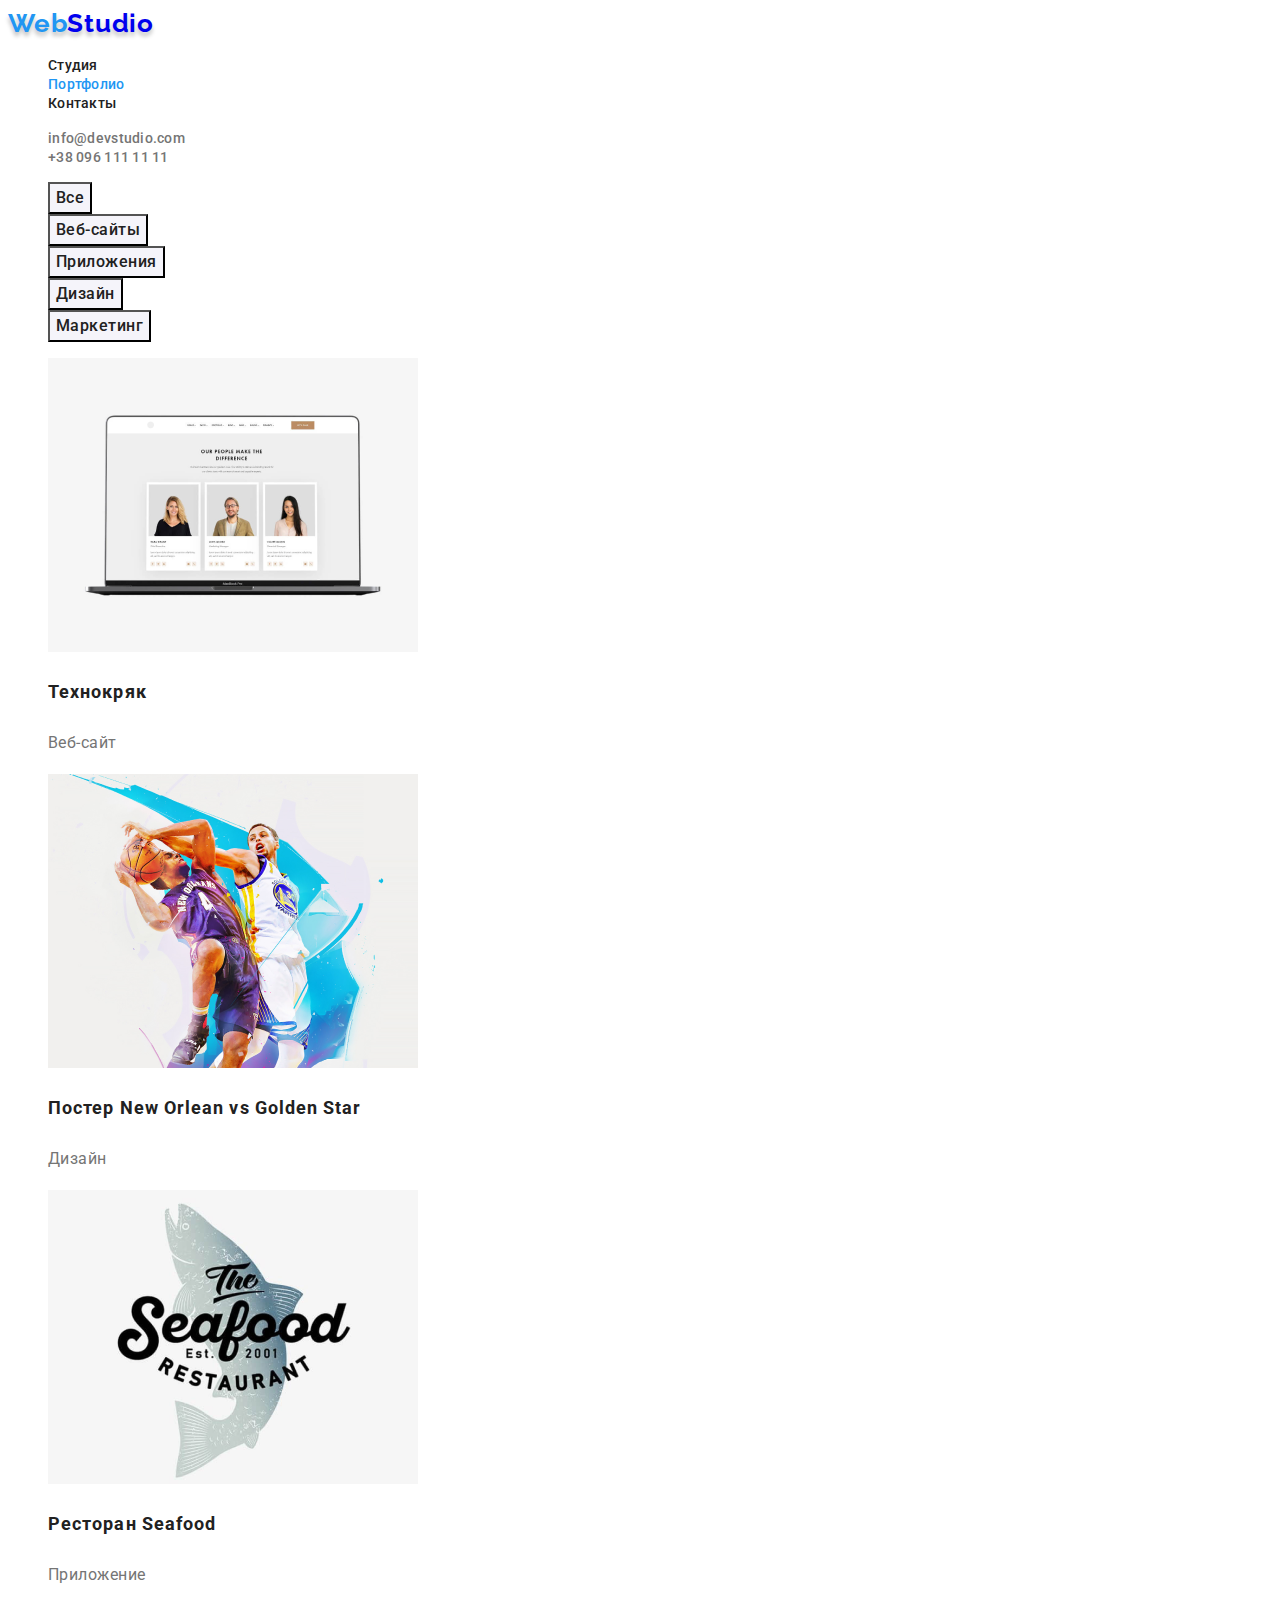
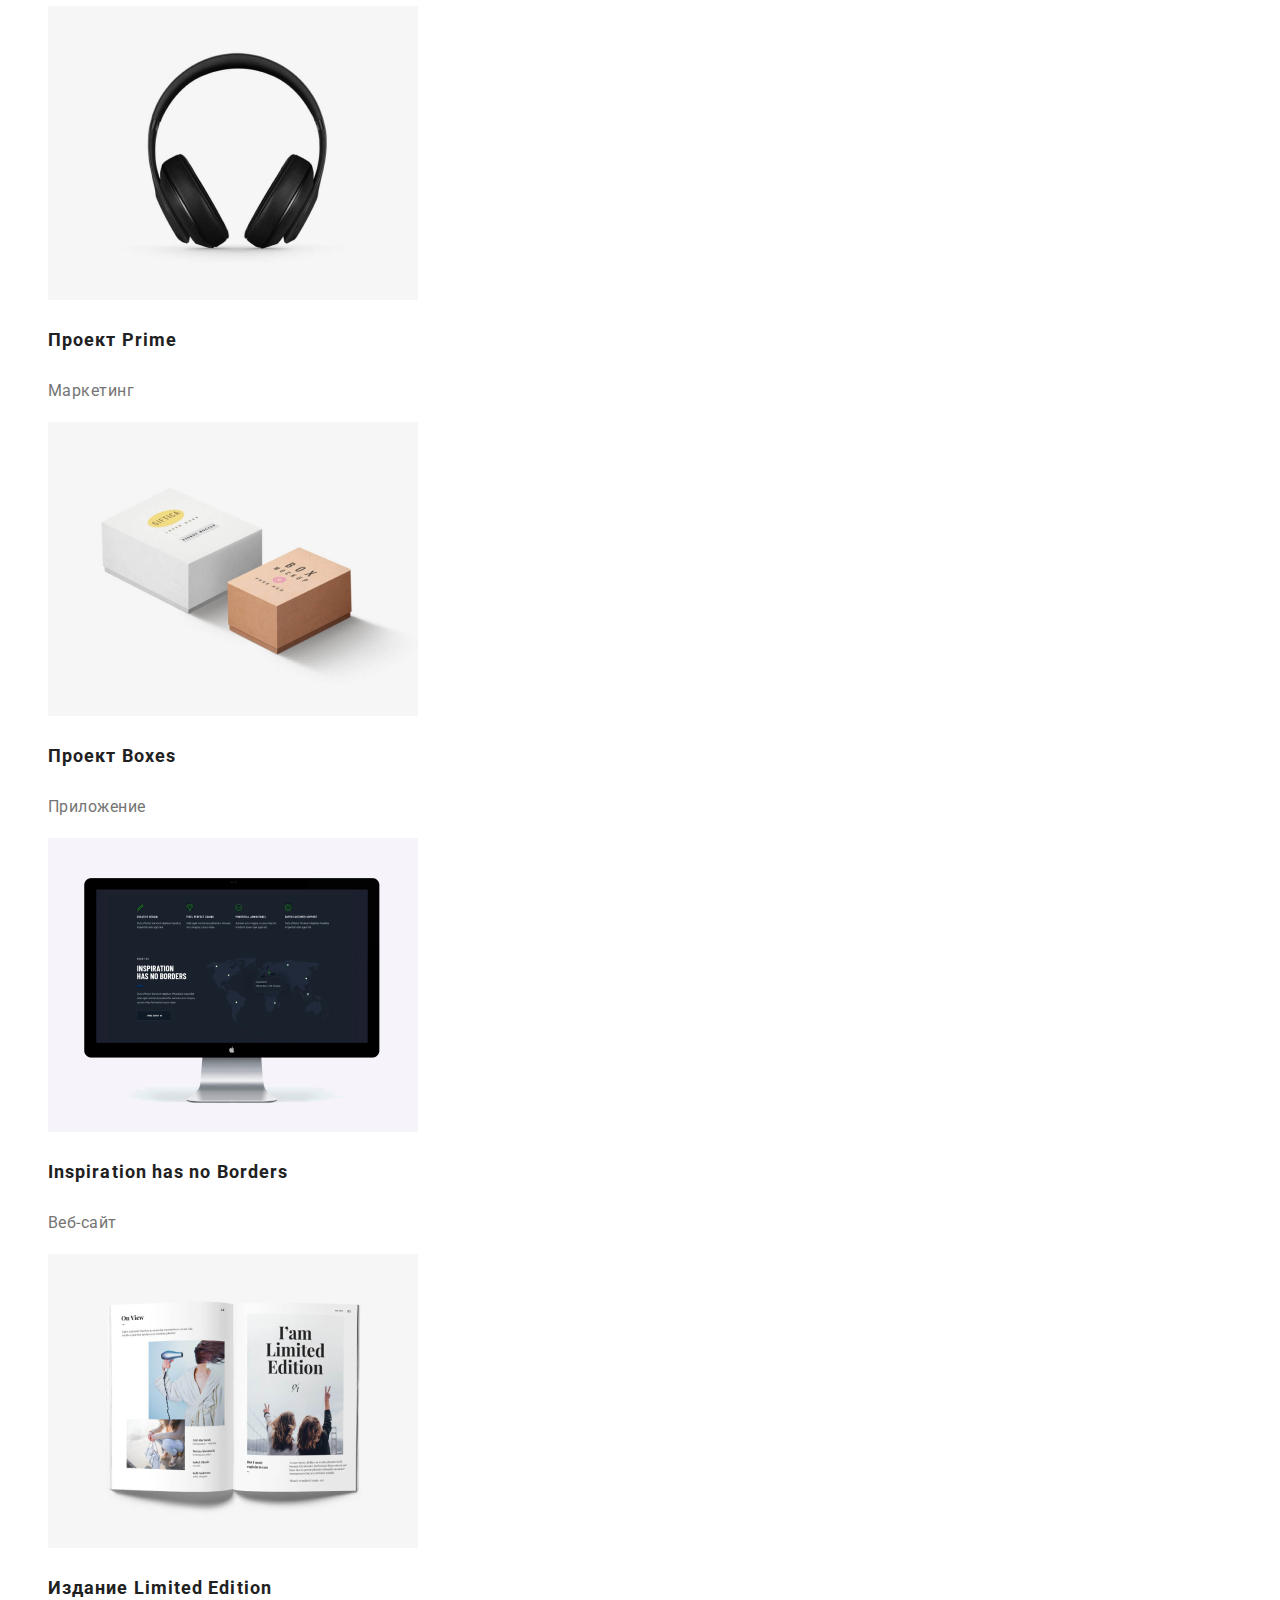
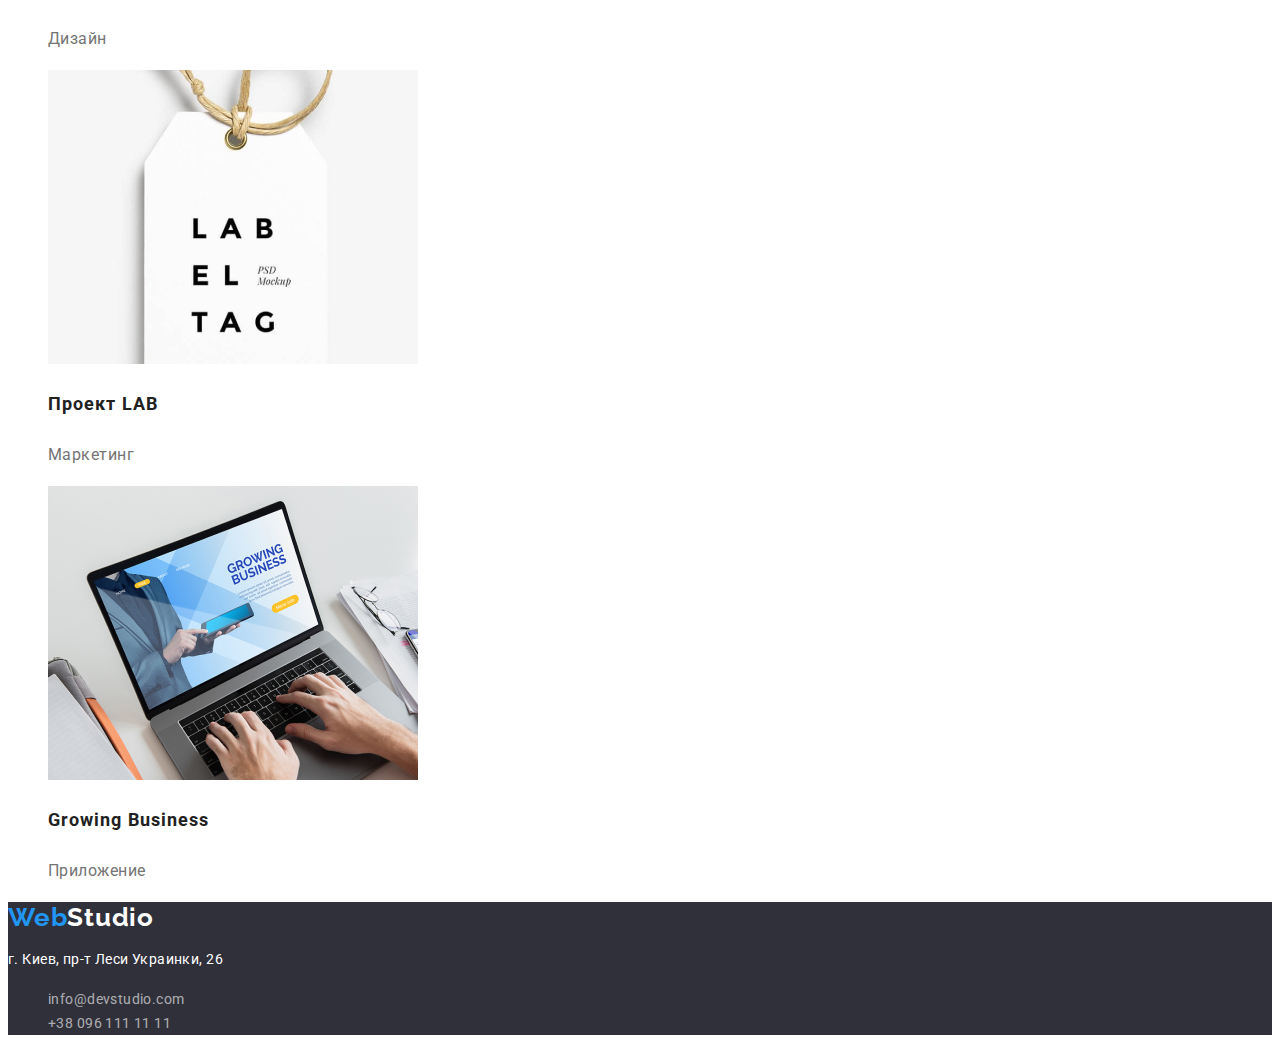
==== portfolio.html @ 0ae0e467 "ready for pass" ====
<!DOCTYPE html>
<html lang="ru">

<head>
    <meta charset="UTF-8">
    <meta name="viewport" content="width=device-width, initial-scale=1.0">
    <title>Homework 2</title>
    <link rel="stylesheet" href="./css/normalize.css" />
    <link rel="stylesheet" href="css/styles.css"/>
    <link rel="stylesheet" href="./css/variables.css" />
    <link rel="preconnect" href="https://fonts.gstatic.com">
    <link href="https://fonts.googleapis.com/css2?family=Raleway:wght@700&family=Roboto:wght@400;500;700;900&display=swap"
        rel="stylesheet">
</head>
<body>
    <header>
        <nav>
            <!-- Logo -->
            <a class="logo" href="index.html"><span class="web">Web</span>Studio</a>
            <!-- Header menu -->
            <ul class="header-nav">
                <li><a href="index.html">Студия</a></li>
                <li><a href="portfolio.html" class="link current">Портфолио</a></li>
                <li><a href="#">Контакты</a></li>
            </ul>
        </nav>
        <!-- Contacts -->
        <address>
            <ul class="header-address">
                <li><a href="mailto:info@devstudio.com">info@devstudio.com</a></li>
                <li><a href="tel:+380961111111">+38 096 111 11 11</a></li>
            </ul>
        </address>
    </header>
    <main>
        <section>
            <ul class="portfolio-buttons">
                <li><button class="portfolio-button-text">Все</button></li>
                <li><button class="portfolio-button-text">Веб-сайты</button></li>
                <li><button class="portfolio-button-text">Приложения</button></li>
                <li><button class="portfolio-button-text">Дизайн</button></li>
                <li><button class="portfolio-button-text">Маркетинг</button></li>
            </ul>
            <!-- Hidden heading -->
            <h1 class="visually-hidden">All progects</h1>
            <ul class="all-progects">
                <li>
                    <img src="images/tekhnokriak.png" alt="Открытая страница в браузере" width="370">
                    <h3>Технокряк</h3>
                    <p>Веб-сайт</p>
                </li>
                <li>
                    <img src="images/poster-new-orlean-vs-golden-star.png" alt="постер с баскетболистами в игре" width="370">
                    <h3>Постер New Orlean vs Golden Star</h3>
                    <p>Дизайн</p>
                </li>
                <li>
                    <img src="images/restaurant-seafood.png" alt="логотип ресторана с рыбой" width="370">
                    <h3>Ресторан Seafood</h3>
                    <p>Приложение</p>
                </li>
                <li>
                    <img src="images/project-prime.png" alt="наушники" width="370">
                    <h3>Проект Prime</h3>
                    <p>Маркетинг</p>
                </li>
                <li>
                    <img src="images/project-boxes.png" alt="две коробки" width="370">
                    <h3>Проект Boxes</h3>
                    <p>Приложение</p>
                </li>
                <li>
                    <img src="images/inspirations-has-no-brothers.png" alt="страница в браузере с многочисленными секциями" width="370">
                    <h3>Inspiration has no Borders</h3>
                    <p>Веб-сайт</p>
                </li>
                <li>
                    <img src="images/izdanie-limited-editions.png" alt="раскрытая книга" width="370">
                    <h3>Издание Limited Edition</h3>
                    <p>Дизайн</p>
                </li>
                <li>
                    <img src="images/project-lab.png" alt="вещевая бирка с надписью" width="370">
                    <h3>Проект LAB</h3>
                    <p>Маркетинг</p>
                </li>
                <li>
                    <img src="images/growing-business.png" alt="руки на клавиатуре и открыт сайт в браузере" width="370">
                    <h3>Growing Business</h3>
                    <p>Приложение</p>
                </li>
            </ul>
        </section>  
    </main>
    <footer>
        <!-- Logo -->
        <a class="footer-logo" href="index.html"><span class="web">Web</span><span class="logo-studio">Studio</span></a>
        <address>
            <p class="address-footer">г. Киев, пр-т Леси Украинки, 26</p>
            <ul class="footer-contacts">
                <li><a href="mailto:info@devstudio.com">info@devstudio.com</a></li>
                <li><a href="tel:+380961111111">+38 096 111 11 11</a></li>
            </ul>
        </address>
    </footer>

</body>

</html>
---- css/styles.css ----
body {
  font-family: 'Roboto', sans-serif;
}

/*header*/

header {
  background-color: var(--white);
}

.logo {
  font-family: 'Raleway', sans-serif;
  font-weight: bold;
  font-size: 26px;
  line-height: 31px;
  letter-spacing: 0.03em;
  text-decoration: none;
  height: 31px;
  width: 145px;
  left: 215px;
  top: 24px;
  text-shadow: 0px 4px 4px var(--black-op25);
}

.logo:hover,
.logo:visited {
  color: var(--black);
}

.web {
  color: var(--blue);
}

.header-nav {
  list-style-type: none; /* Убираем маркеры */
}

.header-nav a {
  color: var(--pre-black);
  text-decoration: none;
  height: 16px;
  font-size: 14px;
  font-weight: 500;
  line-height: 16px;
  letter-spacing: 0.02em;
}

.header-nav a:visited {
  color: var(--pre-black);
}

.header-nav a:focus,
.header-nav a:hover {
  color: var(--blue);
}

.header-nav .link.current {
  color: var(--blue);
}

.header-address {
  list-style-type: none; /* Убираем маркеры */
}

.header-address a {
  color: var(--grey);
  text-decoration: none;
  height: 16px;
  font-size: 14px;
  font-weight: 500;
  letter-spacing: 0.02em;
  line-height: 16px;
}

.header-address a:visited {
  color: var(--grey);
}

.header-address a:focus,
.header-address a:hover {
  color: var(--blue);
}

/*end header*/
/*hero*/

.hero {
  background-color: var(--dark-grey);
}

.hero-title {
  color: var(--white);
  text-transform: uppercase;
  font-size: 44px;
  font-weight: 900;
  line-height: 60px;
  letter-spacing: 0.06em;
  text-align: center;
}

.button-hero {
  font-family: inherit;
  color: var(--white);
  background-color: var(--blue);
  font-size: 16px;
  font-weight: 700;
  line-height: 30px;
  letter-spacing: 0.06em;
  text-align: center;
}

.button-text {
  text-align: center;
}

/*end hero*/

/*section Наши преимущества */

.visually-hidden {
  position: absolute;
  width: 1px;
  height: 1px;
  margin: -1px;
  border: 0;
  padding: 0;

  white-space: nowrap;
  clip-path: inset(100%);
  clip: rect(0 0 0 0);
  overflow: hidden;
}

.our-advantages h3 {
  color: var(--pre-black);
  font-size: 14px;
  font-weight: 700;
  line-height: 16px;
  letter-spacing: 0.03em;
  text-align: left;
}

.our-advantages p {
  color: var(--grey);
  font-size: 14px;
  font-weight: 400;
  line-height: 24px;
  letter-spacing: 0.03em;
  text-align: left;
}

.our-advantages {
  list-style-type: none; /* Убираем маркеры */
}

/* end Наши преимущества */
/* чем мы занимаемся */

.what-we-do {
  color: var(--pre-black);
  font-size: 36px;
  font-weight: 700;
  line-height: 42px;
  letter-spacing: 0.03em;
  text-align: center;
}

.what-we-do-images {
  list-style-type: none; /* Убираем маркеры */
}

/* end чем мы занимаемся */
/*our team*/

.team-section {
  background-color: var(--light-grey-white);
}

.team {
  color: var(--pre-black);
  font-size: 36px;
  font-weight: 700;
  line-height: 42px;
  letter-spacing: 0.03em;
  text-align: center;
}

.list-team {
  list-style-type: none; /* Убираем маркеры */
}

.list-team h3 {
  color: var(--pre-black);
  font-size: 16px;
  font-weight: 500;
  line-height: 19px;
  letter-spacing: 0.03em;
}

.list-team p {
  color: var(--grey);
  font-size: 16px;
  font-weight: 400;
  line-height: 19px;
  letter-spacing: 0.03em;
}

/*end our team*/
/*footer*/

footer {
  background-color: var(--dark-grey);
}

.footer-logo {
  font-family: 'Raleway', sans-serif;
  font-size: 26px;
  font-weight: 700;
  line-height: 31px;
  letter-spacing: 0.03em;
  text-align: left;
  text-decoration: none;
}

.logo-studio {
  color: var(--white);
}

.address-footer {
  font-family: inherit;
  color: var(--white);
  font-size: 14px;
  font-weight: 400;
  line-height: 24px;
  letter-spacing: 0.03em;
  text-align: left;
  text-indent: ;
}

.footer-contacts {
  list-style-type: none; /* Убираем маркеры */
}

.footer-contacts a {
  font-family: inherit;
  color: var(--white-op62);
  font-size: 14px;
  font-weight: 400;
  line-height: 24px;
  letter-spacing: 0.03em;
  text-align: left;
  text-decoration: none;
}

/* portfolio file*/
/*main portfolio */

.portfolio-buttons {
  list-style-type: none;
}

.portfolio-button-text {
  color: var(--pre-black);
  background-color: var(--light-grey-white);
  font-family: inherit;
  font-size: 16px;
  font-weight: 500;
  line-height: 26px;
  letter-spacing: 0.03em;
}

.all-progects {
  list-style-type: none;
}

.all-progects h3 {
  color: var(--pre-black);
  font-family: inherit;
  font-size: 18px;
  font-weight: 700;
  line-height: 36px;
  letter-spacing: 0.06em;
}

.all-progects p {
  color: var(--grey);
  font-family: inherit;
  font-size: 16px;
  font-weight: 400;
  line-height: 30px;
  letter-spacing: 0.03em;
}
---- css/variables.css ----
:root {
  --pre-black: rgba(33, 33, 33, 1);
  --white: rgba(255, 255, 255, 1);
  --grey: rgba(117, 117, 117, 1);
  --blue: rgba(33, 150, 243, 1);
  --black: rgba(0, 0, 0, 1);
  --dark-grey: rgba(47, 48, 58, 1);
  --white-op62: rgba(255, 255, 255, 0.62);
  --grey-white: rgba(236, 236, 236, 1);
  --light-grey-white: rgba(245, 244, 250, 1);
  --black-op25: rgba(0, 0, 0, 0.25);
}
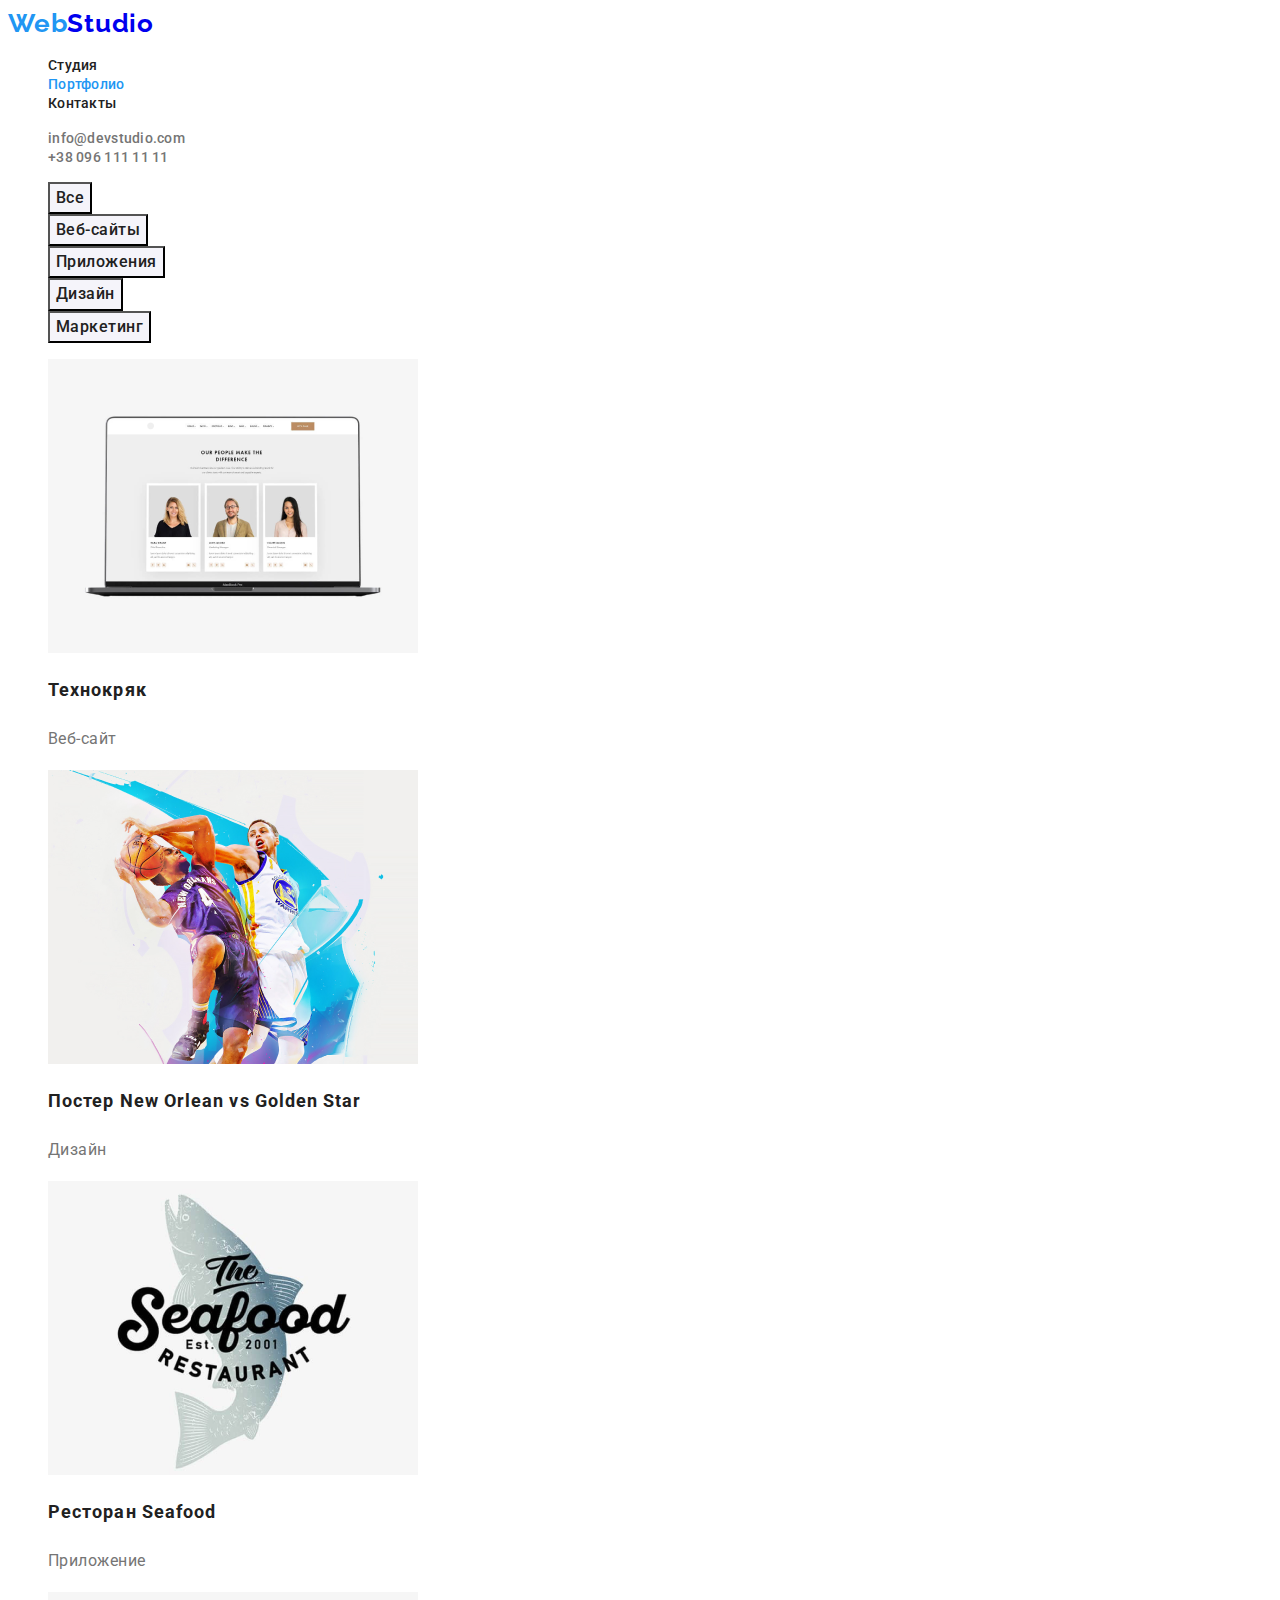
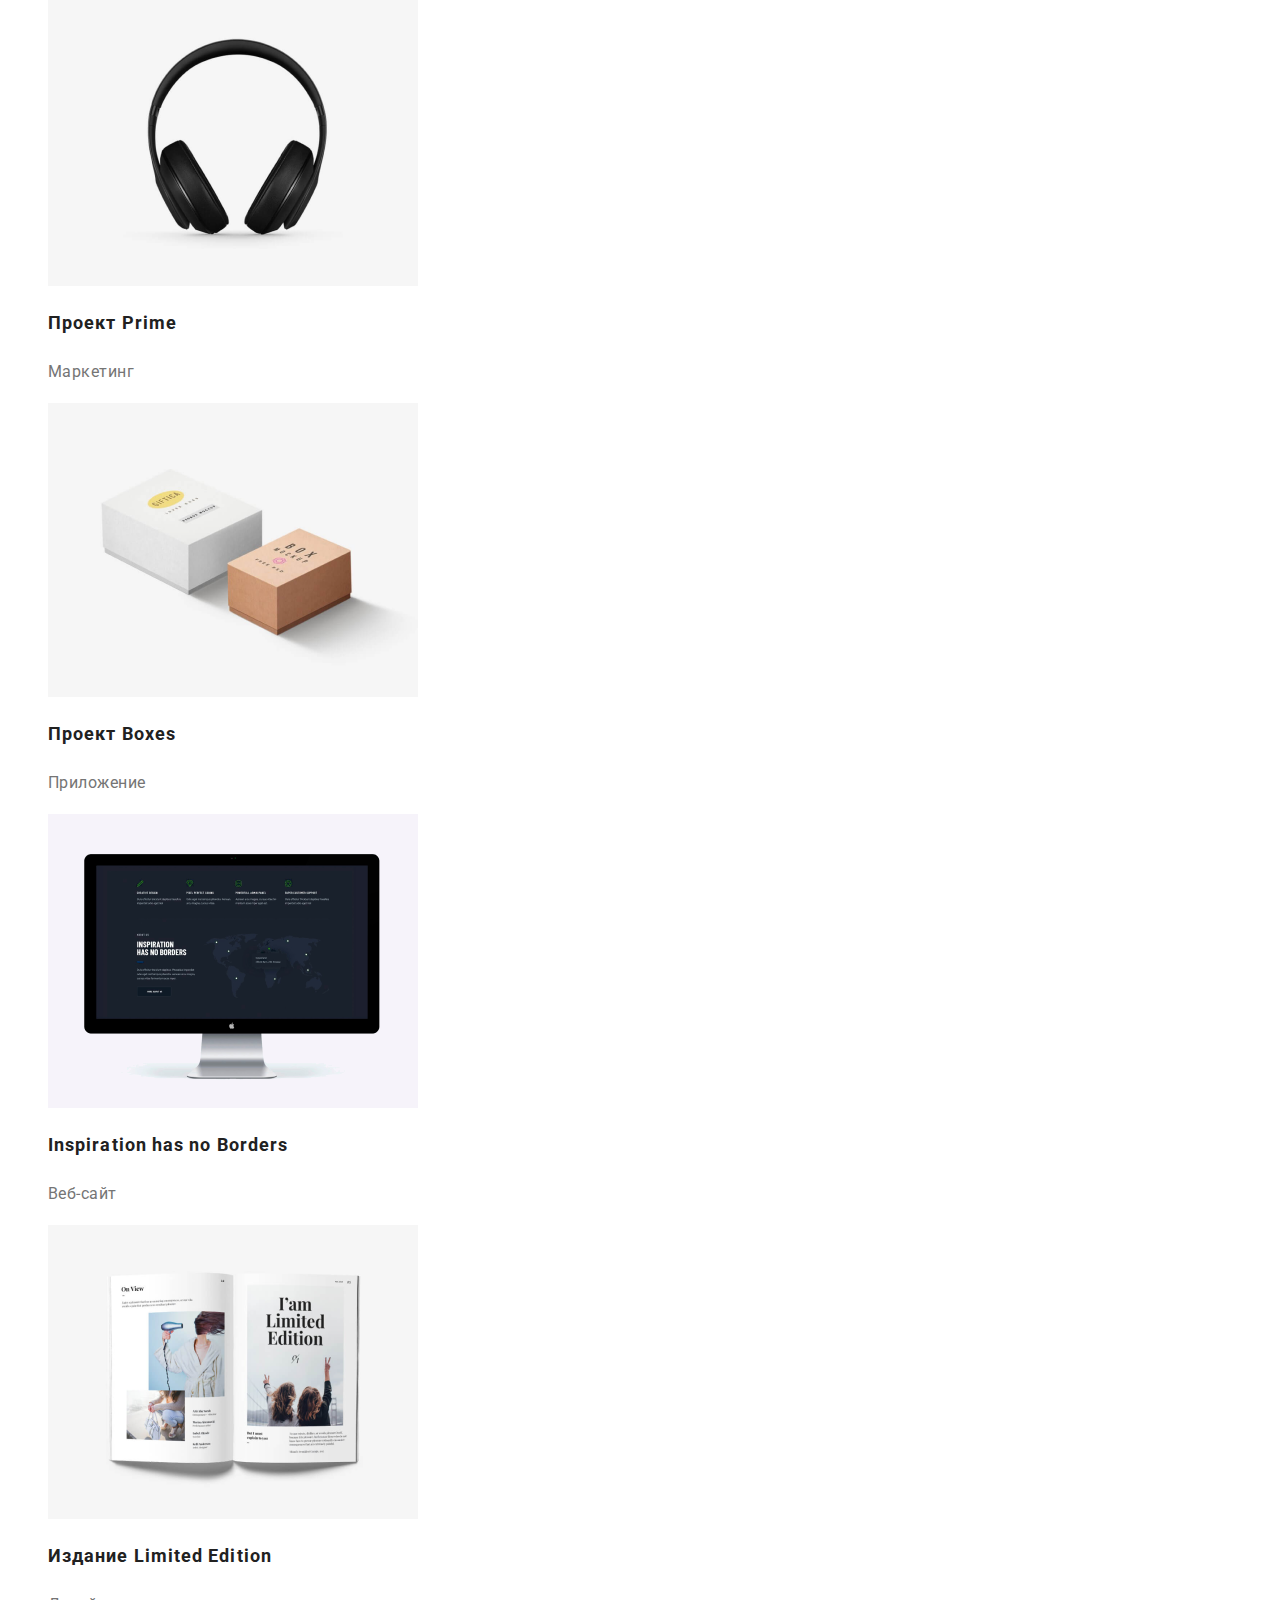
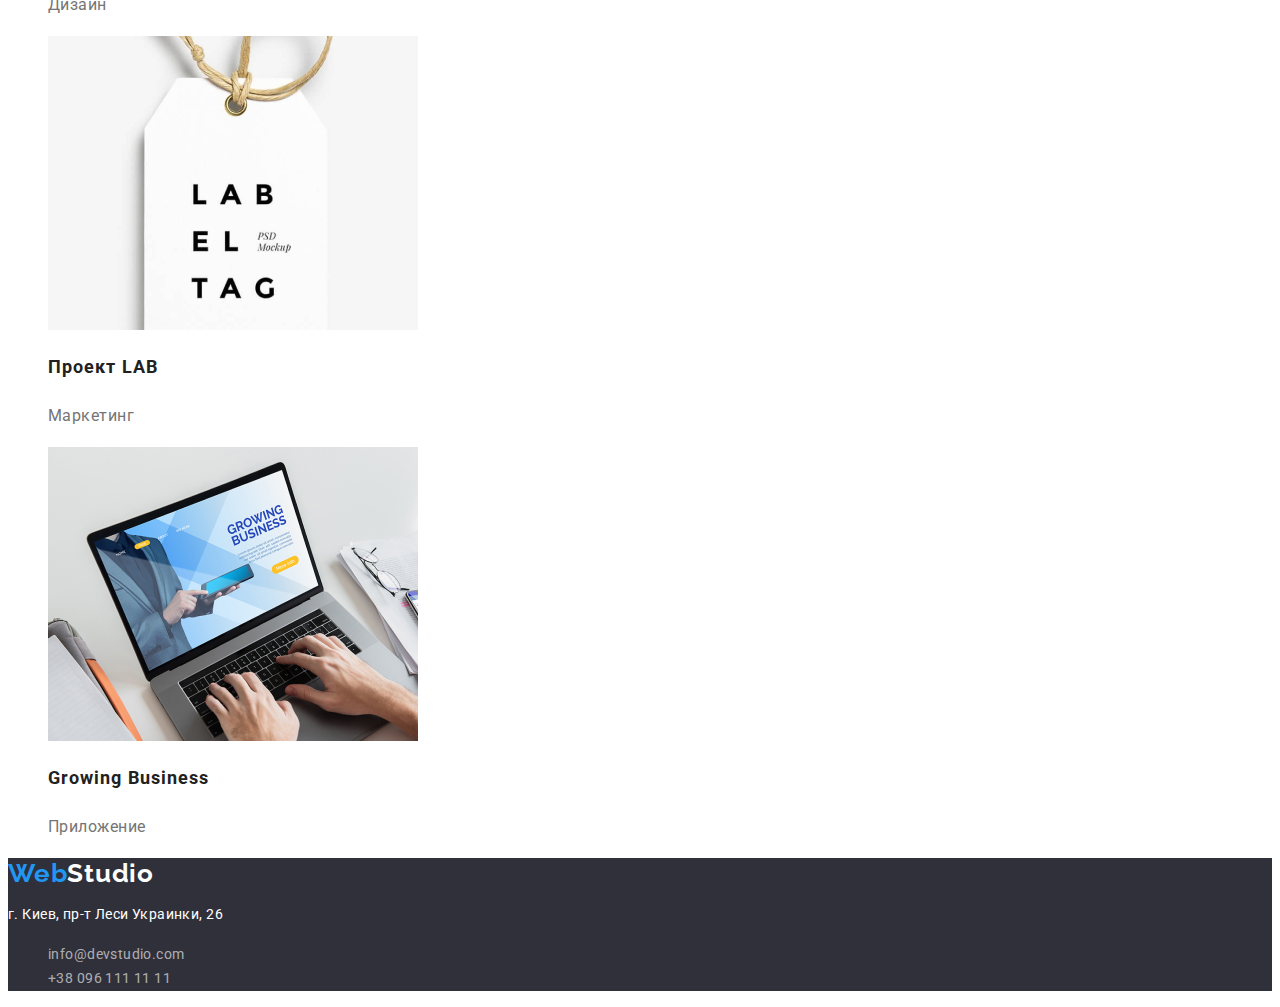
==== commit e12a0d9d: "fix shadow, uppercase, hover, focus, h2, file variables delete, font-weight in digit, line-height in" ====
--- a/portfolio.html
+++ b/portfolio.html
@@ -7,7 +7,6 @@
     <title>Homework 2</title>
     <link rel="stylesheet" href="./css/normalize.css" />
     <link rel="stylesheet" href="css/styles.css"/>
-    <link rel="stylesheet" href="./css/variables.css" />
     <link rel="preconnect" href="https://fonts.gstatic.com">
     <link href="https://fonts.googleapis.com/css2?family=Raleway:wght@700&family=Roboto:wght@400;500;700;900&display=swap"
         rel="stylesheet">
@@ -16,7 +15,7 @@
     <header>
         <nav>
             <!-- Logo -->
-            <a class="logo" href="index.html"><span class="web">Web</span>Studio</a>
+            <a class="logo" href="index.html"><span class="web">Web</span><span class="studio-logo">Studio</span></a>
             <!-- Header menu -->
             <ul class="header-nav">
                 <li><a href="index.html">Студия</a></li>
@@ -46,47 +45,47 @@
             <ul class="all-progects">
                 <li>
                     <img src="images/tekhnokriak.png" alt="Открытая страница в браузере" width="370">
-                    <h3>Технокряк</h3>
+                    <h2>Технокряк</h2>
                     <p>Веб-сайт</p>
                 </li>
                 <li>
                     <img src="images/poster-new-orlean-vs-golden-star.png" alt="постер с баскетболистами в игре" width="370">
-                    <h3>Постер New Orlean vs Golden Star</h3>
+                    <h2>Постер New Orlean vs Golden Star</h2>
                     <p>Дизайн</p>
                 </li>
                 <li>
                     <img src="images/restaurant-seafood.png" alt="логотип ресторана с рыбой" width="370">
-                    <h3>Ресторан Seafood</h3>
+                    <h2>Ресторан Seafood</h2>
                     <p>Приложение</p>
                 </li>
                 <li>
                     <img src="images/project-prime.png" alt="наушники" width="370">
-                    <h3>Проект Prime</h3>
+                    <h2>Проект Prime</h2>
                     <p>Маркетинг</p>
                 </li>
                 <li>
                     <img src="images/project-boxes.png" alt="две коробки" width="370">
-                    <h3>Проект Boxes</h3>
+                    <h2>Проект Boxes</h2>
                     <p>Приложение</p>
                 </li>
                 <li>
                     <img src="images/inspirations-has-no-brothers.png" alt="страница в браузере с многочисленными секциями" width="370">
-                    <h3>Inspiration has no Borders</h3>
+                    <h2>Inspiration has no Borders</h2>
                     <p>Веб-сайт</p>
                 </li>
                 <li>
                     <img src="images/izdanie-limited-editions.png" alt="раскрытая книга" width="370">
-                    <h3>Издание Limited Edition</h3>
+                    <h2>Издание Limited Edition</h2>
                     <p>Дизайн</p>
                 </li>
                 <li>
                     <img src="images/project-lab.png" alt="вещевая бирка с надписью" width="370">
-                    <h3>Проект LAB</h3>
+                    <h2>Проект LAB</h2>
                     <p>Маркетинг</p>
                 </li>
                 <li>
                     <img src="images/growing-business.png" alt="руки на клавиатуре и открыт сайт в браузере" width="370">
-                    <h3>Growing Business</h3>
+                    <h2>Growing Business</h2>
                     <p>Приложение</p>
                 </li>
             </ul>
--- a/css/styles.css
+++ b/css/styles.css
@@ -1,3 +1,16 @@
+:root {
+  --pre-black: rgba(33, 33, 33, 1);
+  --white: rgba(255, 255, 255, 1);
+  --grey: rgba(117, 117, 117, 1);
+  --blue: rgba(33, 150, 243, 1);
+  --black: rgba(0, 0, 0, 1);
+  --dark-grey: rgba(47, 48, 58, 1);
+  --white-op62: rgba(255, 255, 255, 0.62);
+  --grey-white: rgba(236, 236, 236, 1);
+  --light-grey-white: rgba(245, 244, 250, 1);
+  --black-op25: rgba(0, 0, 0, 0.25);
+}
+
 body {
   font-family: 'Roboto', sans-serif;
 }
@@ -10,16 +23,16 @@
 
 .logo {
   font-family: 'Raleway', sans-serif;
-  font-weight: bold;
+  font-weight: 700;
   font-size: 26px;
-  line-height: 31px;
+  line-height: 1.2;
   letter-spacing: 0.03em;
   text-decoration: none;
   height: 31px;
   width: 145px;
   left: 215px;
   top: 24px;
-  text-shadow: 0px 4px 4px var(--black-op25);
+  /* text-shadow: 0px 4px 4px var(--black-op25);  добавление тени для логотипа, включу потом*/ 
 }
 
 .logo:hover,
@@ -31,6 +44,10 @@
   color: var(--blue);
 }
 
+.studio-logo{
+  var(--black);
+}
+
 .header-nav {
   list-style-type: none; /* Убираем маркеры */
 }
@@ -41,7 +58,7 @@
   height: 16px;
   font-size: 14px;
   font-weight: 500;
-  line-height: 16px;
+  line-height: 1.15;
   letter-spacing: 0.02em;
 }
 
@@ -69,7 +86,7 @@
   font-size: 14px;
   font-weight: 500;
   letter-spacing: 0.02em;
-  line-height: 16px;
+  line-height: 1.15;
 }
 
 .header-address a:visited {
@@ -93,7 +110,7 @@
   text-transform: uppercase;
   font-size: 44px;
   font-weight: 900;
-  line-height: 60px;
+  line-height: 1.36;
   letter-spacing: 0.06em;
   text-align: center;
 }
@@ -104,7 +121,7 @@
   background-color: var(--blue);
   font-size: 16px;
   font-weight: 700;
-  line-height: 30px;
+  line-height: 1.88;
   letter-spacing: 0.06em;
   text-align: center;
 }
@@ -135,16 +152,17 @@
   color: var(--pre-black);
   font-size: 14px;
   font-weight: 700;
-  line-height: 16px;
-  letter-spacing: 0.03em;
-  text-align: left;
+  line-height: 1.15;
+  letter-spacing: 0.03em;
+  text-align: left;
+  text-transform: uppercase;
 }
 
 .our-advantages p {
   color: var(--grey);
   font-size: 14px;
   font-weight: 400;
-  line-height: 24px;
+  line-height: 1.71;
   letter-spacing: 0.03em;
   text-align: left;
 }
@@ -160,7 +178,7 @@
   color: var(--pre-black);
   font-size: 36px;
   font-weight: 700;
-  line-height: 42px;
+  line-height: 1.17;
   letter-spacing: 0.03em;
   text-align: center;
 }
@@ -180,7 +198,7 @@
   color: var(--pre-black);
   font-size: 36px;
   font-weight: 700;
-  line-height: 42px;
+  line-height: 1.17;
   letter-spacing: 0.03em;
   text-align: center;
 }
@@ -193,7 +211,7 @@
   color: var(--pre-black);
   font-size: 16px;
   font-weight: 500;
-  line-height: 19px;
+  line-height: 1.19;
   letter-spacing: 0.03em;
 }
 
@@ -201,7 +219,7 @@
   color: var(--grey);
   font-size: 16px;
   font-weight: 400;
-  line-height: 19px;
+  line-height: 1.19;
   letter-spacing: 0.03em;
 }
 
@@ -216,7 +234,7 @@
   font-family: 'Raleway', sans-serif;
   font-size: 26px;
   font-weight: 700;
-  line-height: 31px;
+  line-height: 1.2;
   letter-spacing: 0.03em;
   text-align: left;
   text-decoration: none;
@@ -231,7 +249,7 @@
   color: var(--white);
   font-size: 14px;
   font-weight: 400;
-  line-height: 24px;
+  line-height: 1.71;
   letter-spacing: 0.03em;
   text-align: left;
   text-indent: ;
@@ -246,7 +264,7 @@
   color: var(--white-op62);
   font-size: 14px;
   font-weight: 400;
-  line-height: 24px;
+  line-height: 1.71;
   letter-spacing: 0.03em;
   text-align: left;
   text-decoration: none;
@@ -259,13 +277,19 @@
   list-style-type: none;
 }
 
+.portfolio-buttons button:focus,
+.portfolio-buttons button:hover {
+  color: var(--white);
+  background-color: var(--blue);
+}
+
 .portfolio-button-text {
   color: var(--pre-black);
   background-color: var(--light-grey-white);
   font-family: inherit;
   font-size: 16px;
   font-weight: 500;
-  line-height: 26px;
+  line-height: 1.63;
   letter-spacing: 0.03em;
 }
 
@@ -273,12 +297,12 @@
   list-style-type: none;
 }
 
-.all-progects h3 {
+.all-progects h2 {
   color: var(--pre-black);
   font-family: inherit;
   font-size: 18px;
   font-weight: 700;
-  line-height: 36px;
+  line-height: 2;
   letter-spacing: 0.06em;
 }
 
@@ -287,6 +311,6 @@
   font-family: inherit;
   font-size: 16px;
   font-weight: 400;
-  line-height: 30px;
-  letter-spacing: 0.03em;
-}
+  line-height: 1.88;
+  letter-spacing: 0.03em;
+}
